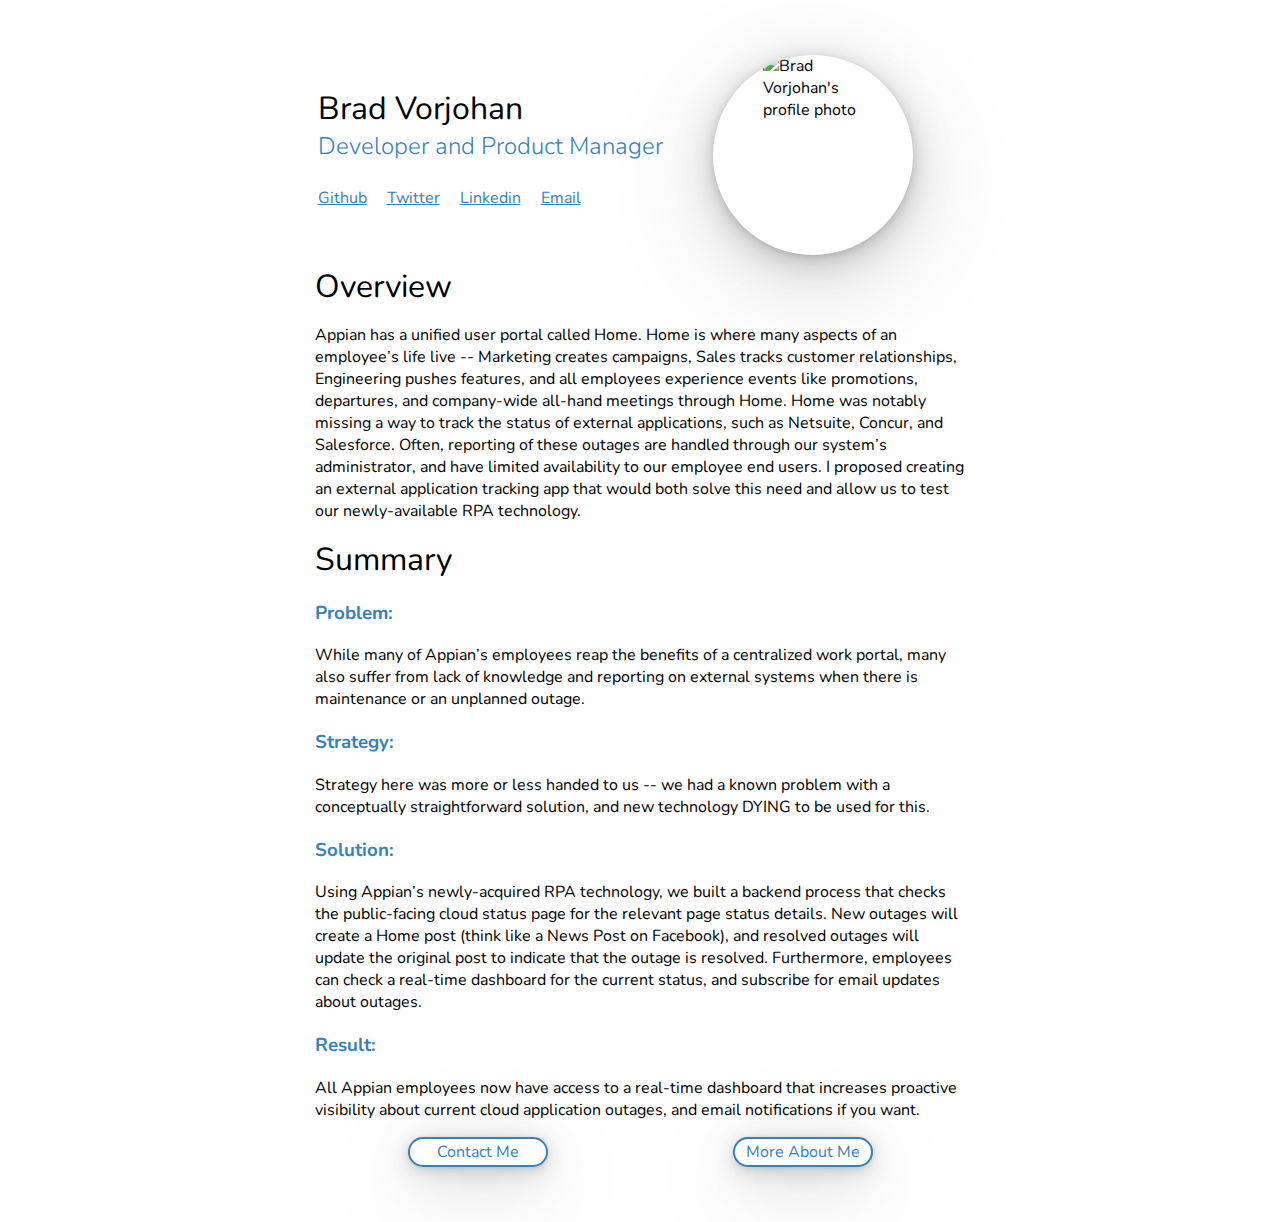
==== portfolio/index.html @ e85088d1 "adding first increment of portfolio" ====
<!DOCTYPE html>
<html>

<head>
  <title>Brad Vorjohan</title>
  <meta name="description" content="Brad Vorjohan, Developer and Product Manager" />

  <!-- Twitter data -->
  <meta name="twitter:card" content="summary">
  <meta name="twitter:title" content="Brad Vorjohan">
  <meta name="twitter:description" content="Brad Vorjohan, Developer and Product Manager">
  <meta name="twitter:creator" content="@bvorjohan">
  <meta name="twitter:image" content="http://brad-v.me/img/profile_square.png">

  <!-- Open Graph data -->
  <meta property="og:title" content="Brad Vorjohan" />
  <meta property="og:url" content="https://brad-v.me" />
  <meta property="og:image" content="http://brad-v.me/img/profile_square.png" />
  <meta property="og:description" content="Brad Vorjohan, Developer and Product Manager" />
  <meta property="og:site_name" content="Brad Vorjohan's portfolio website" />

  <!-- Favicon/theme -->
  <link rel="apple-touch-icon" sizes="180x180" href="/img/apple-touch-icon.png">
  <link rel="icon" type="image/png" href="/img/favicon-32x32.png" sizes="32x32">
  <link rel="icon" type="image/png" href="/img/favicon-16x16.png" sizes="16x16">
  <link rel="manifest" href="/img/manifest.json">
  <link rel="shortcut icon" href="/img/favicon.ico">
  <meta name="msapplication-config" content="/img/browserconfig.xml">
  <meta name="theme-color" content="#24252d">

  <meta name="viewport" content="width=device-width, initial-scale=1, maximum-scale=1">

  <link href="https://fonts.googleapis.com/css?family=Nunito&display=swap" rel="stylesheet">
  <link href="../css/main.css?v=1.0.1" rel="stylesheet">
  <script type='text/javascript' src='js/main.js'></script>
</head>

<body>
  <article class="container">
    <div class="header-section">
      <div class="header-frame">
        <h1>Brad Vorjohan</h1>
        <h2>Developer and Product Manager</h2>
        <div class="links">
          <a href="http://github.com/bvorjohan">Github</a>
          <a href="http://twitter.com/bvorjohan">Twitter</a>
          <!-- <a href="http://codepen.io/bvorjohan/">Codepen</a> -->
          <a href="https://linkedin.com/in/bvorjohan">Linkedin</a>
          <a href="mailto:brad@vorjohan.com">Email</a>
        </div>
      </div>
      <div class="img-frame">
        <img id="propic" src="https://brad-v.me/img/profile_square_400x400.png" alt="Brad Vorjohan's profile photo"></img>
      </div>
    </div>
    <div class="overview">
      <h1>Overview</h1>
      <p>
        Appian has a unified user portal called Home. Home is where many aspects
        of an employee’s life live -- Marketing creates campaigns, Sales tracks
        customer relationships, Engineering pushes features, and all employees
        experience events like promotions, departures, and company-wide all-hand
        meetings through Home. Home was notably missing a way to track the
        status of external applications, such as Netsuite, Concur, and
        Salesforce. Often, reporting of these outages are handled through our
        system’s administrator, and have limited availability to our employee
        end users. I proposed creating an external application tracking app that
        would both solve this need and allow us to test our newly-available RPA
        technology.
</p>
    </div>

    <div class="summary">
      <h1>Summary</h1>
      <h3>Problem:</h3>
      <p>
        While many of Appian’s employees reap the benefits of a centralized work
        portal, many also suffer from lack of knowledge and reporting on
        external systems when there is maintenance or an unplanned outage.
      </p>
      <h3>Strategy:</h3>
      <p>
        Strategy here was more or less handed to us -- we had a known problem
        with a conceptually straightforward solution, and new technology DYING
        to be used for this.
      </p>
      <h3>Solution:</h3>
      <p>
        Using Appian’s newly-acquired RPA technology, we built a backend process
        that checks the public-facing cloud status page for the relevant page
        status details. New outages will create a Home post (think like a News
        Post on Facebook), and resolved outages will update the original post to
        indicate that the outage is resolved. Furthermore, employees can check a
        real-time dashboard for the current status, and subscribe for email
        updates about outages.
      </p>
      <h3>Result:</h3>
      <p>
        All Appian employees now have access to a real-time dashboard that
        increases proactive visibility about current cloud application outages,
        and email notifications if you want.
      </p>
    </div>
    <div class="buttonContainer">
      <button onclick="window.location.href = 'https://brad-v.me/contact.html';">Contact Me</button>
      <button onclick="window.location.href = 'https://brad-v.me/timeline.html';">More About Me</button>
    </div>
  </article>
</body>

</html>
---- css/main.css ----
html,
body {
  width: 100%;
  margin: 0;
  padding: 0;
}

body,
button {
  background: #fff;
  color: #000;
  font-family: 'Nunito', sans-serif;
}

.container {
  margin: 50px auto;
  padding: 5px;
  max-width: 650px;
}

@media (max-width: 600px) {
  .container {
    padding: 20px;
  }
}



.header-section {
  display: flex;
  align-items: center;
  justify-content: space-between;
  flex-wrap: wrap;
}

.header-frame {
  max-width: 350px;
  margin: 0 0 0 0
}

h1 {
  font-weight: 400;
  margin: 0;
}

h2 {
  color: #3581B8;
  font-weight: 300;
  margin: 0 0 0.5em 0;
}

h3 {
  color: #3581B8;
}

a {
  color: #3581B8;
}

/* a:hover {
  font-weight: bold;
} */
/* .img-frame {
  position: relative;
  width: 200px;
  height: 200px;
  margin: 0 0 10px 0;
  border-radius: 50%;
  overflow: hidden;
}
.img-frame img {
  position: absolute;
  top: 50%;
  left: 50%;
  -webkit-transform: translate(-50%, -50%);
  transform: translate(-50%, -50%);
  height: 100%;
} */
.img-frame {
  position: relative;
  width: 200px;
  height: 200px;
  margin: 0 50px 10px 50px;
  border-radius: 50%;
  overflow: hidden;
  box-shadow:
    /* https://brumm.af/shadows
  6
  0.15
  25px
  114px
  0px */
    0 0.7px 3.2px rgba(0, 0, 0, 0.042),
    0 1.7px 7.6px rgba(0, 0, 0, 0.061),
    0 3.1px 14.3px rgba(0, 0, 0, 0.075),
    0 5.6px 25.5px rgba(0, 0, 0, 0.089),
    0 10.4px 47.6px rgba(0, 0, 0, 0.108),
    0 25px 114px rgba(0, 0, 0, 0.15);
}

.img-frame img {
  position: absolute;
  top: 50%;
  left: 50%;
  -webkit-transform: translate(-50%, -50%);
  transform: translate(-50%, -50%);
  height: 100%;
}

::selection {
  background-color: #F18805;
  color: #000;
}

.buttonContainer {
  width: 100%;
  display: flex;
  align-items: center;
  justify-content: center;
}

button {
  width: 140px;
  height: 30px;
  border: 2px solid #3581B8;
  border-radius: 15px;
  box-sizing: border-box;
  color: #3581B8;
  font-size: 1rem;
  overflow: auto;
  transition: 0.4s ease all;
  margin-left: auto;
  margin-right: auto;
  /* margin: 0 auto; */
  box-shadow:
    /* https://brumm.af/shadows
  6
  0.15
  25px
  114px
  0px */
    0 0.7px 3.2px rgba(0, 0, 0, 0.042),
    0 1.7px 7.6px rgba(0, 0, 0, 0.061),
    0 3.1px 14.3px rgba(0, 0, 0, 0.075),
    0 5.6px 25.5px rgba(0, 0, 0, 0.089),
    0 10.4px 47.6px rgba(0, 0, 0, 0.108),
    0 25px 114px rgba(0, 0, 0, 0.15);
}

button:hover {
  background: rgba(150, 151, 156, 0.1);
  cursor: pointer;
}

@media (max-width: 400px) {
  .buttonContainer{
    flex-direction: column;
  }

  button{
    margin-bottom: 10px;
  }
}

#contactForm {
  display: none;
}

.header-section {
  display: flex;
  align-items: center;
  justify-content: center;
  flex-wrap: wrap;
}

.header-frame {
  max-width: 350px;
}

.links {
  margin: 25px 0;
}

.links a:not(:last-child) {
  padding: 0 16px 0 0;
}

@media (max-width: 600px) {
  .links {
    text-align: center;
  }
}
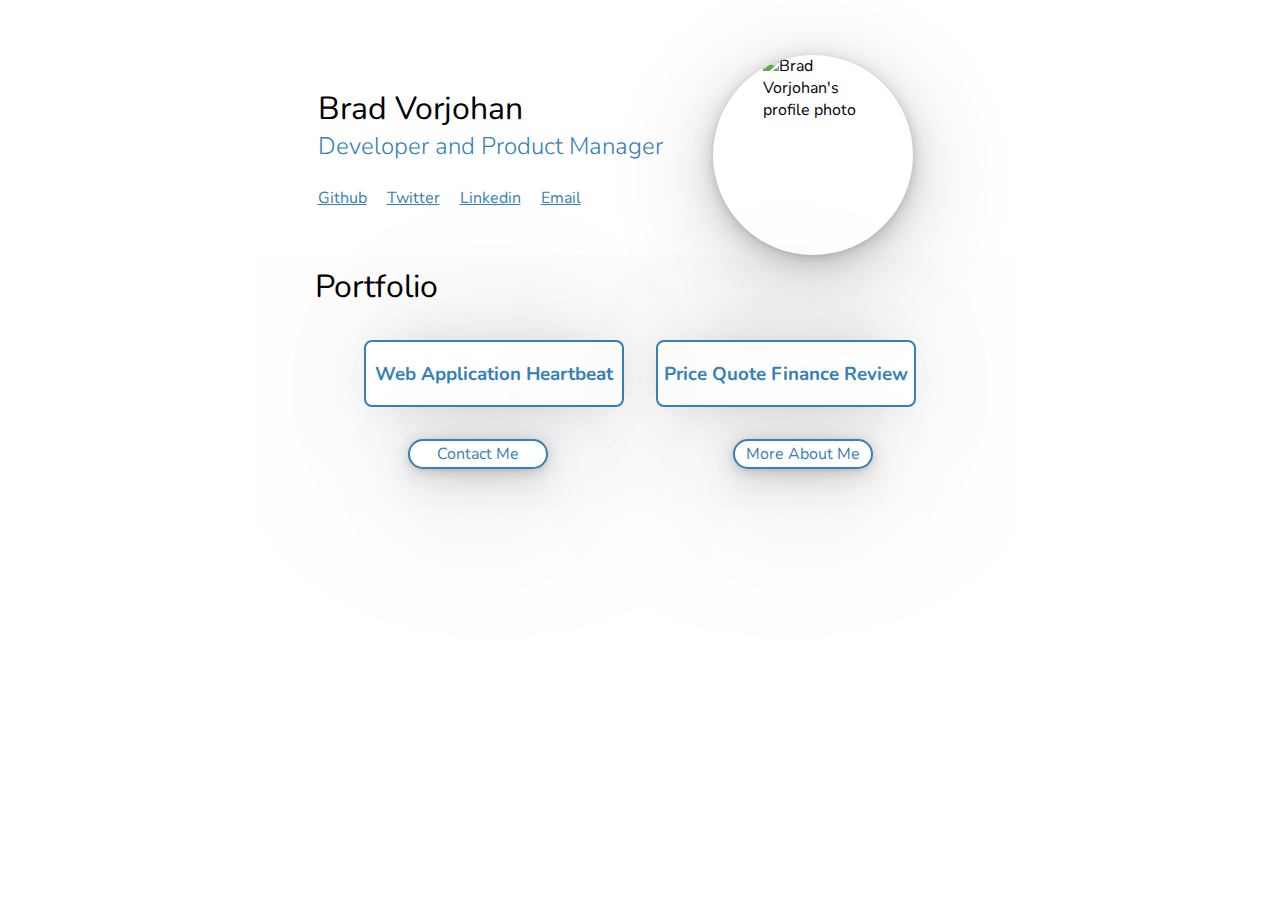
==== commit d960795e: "adding proper portfolio index page" ====
--- a/portfolio/index.html
+++ b/portfolio/index.html
@@ -3,12 +3,12 @@
 
 <head>
   <title>Brad Vorjohan</title>
-  <meta name="description" content="Brad Vorjohan, Developer and Product Manager" />
+  <meta name="description" content="Brad Vorjohan's Portfolio'" />
 
   <!-- Twitter data -->
   <meta name="twitter:card" content="summary">
   <meta name="twitter:title" content="Brad Vorjohan">
-  <meta name="twitter:description" content="Brad Vorjohan, Developer and Product Manager">
+  <meta name="twitter:description" content="Brad Vorjohan Portfolio">
   <meta name="twitter:creator" content="@bvorjohan">
   <meta name="twitter:image" content="http://brad-v.me/img/profile_square.png">
 
@@ -31,7 +31,7 @@
   <meta name="viewport" content="width=device-width, initial-scale=1, maximum-scale=1">
 
   <link href="https://fonts.googleapis.com/css?family=Nunito&display=swap" rel="stylesheet">
-  <link href="../css/main.css?v=1.0.1" rel="stylesheet">
+  <link href="../css/main.css?v=1.0.2" rel="stylesheet">
   <script type='text/javascript' src='js/main.js'></script>
 </head>
 
@@ -53,54 +53,22 @@
         <img id="propic" src="https://brad-v.me/img/profile_square_400x400.png" alt="Brad Vorjohan's profile photo"></img>
       </div>
     </div>
-    <div class="overview">
-      <h1>Overview</h1>
-      <p>
-        Appian has a unified user portal called Home. Home is where many aspects
-        of an employee’s life live -- Marketing creates campaigns, Sales tracks
-        customer relationships, Engineering pushes features, and all employees
-        experience events like promotions, departures, and company-wide all-hand
-        meetings through Home. Home was notably missing a way to track the
-        status of external applications, such as Netsuite, Concur, and
-        Salesforce. Often, reporting of these outages are handled through our
-        system’s administrator, and have limited availability to our employee
-        end users. I proposed creating an external application tracking app that
-        would both solve this need and allow us to test our newly-available RPA
-        technology.
-</p>
+    <h1>Portfolio</h1>
+    <div class="portfolio-links">
+
+      <a class="portfolio-link-wrapper" href="./heartbeat.html">
+        <h3>Web Application Heartbeat</h3>
+      </a>
+
+
+      <div class="portfolio-link-wrapper">
+        <h3>Price Quote Finance Review</h3>
+      </div>
+
     </div>
+    <!-- <div id="spacer" style="height: 100px;"  ></div> -->
 
-    <div class="summary">
-      <h1>Summary</h1>
-      <h3>Problem:</h3>
-      <p>
-        While many of Appian’s employees reap the benefits of a centralized work
-        portal, many also suffer from lack of knowledge and reporting on
-        external systems when there is maintenance or an unplanned outage.
-      </p>
-      <h3>Strategy:</h3>
-      <p>
-        Strategy here was more or less handed to us -- we had a known problem
-        with a conceptually straightforward solution, and new technology DYING
-        to be used for this.
-      </p>
-      <h3>Solution:</h3>
-      <p>
-        Using Appian’s newly-acquired RPA technology, we built a backend process
-        that checks the public-facing cloud status page for the relevant page
-        status details. New outages will create a Home post (think like a News
-        Post on Facebook), and resolved outages will update the original post to
-        indicate that the outage is resolved. Furthermore, employees can check a
-        real-time dashboard for the current status, and subscribe for email
-        updates about outages.
-      </p>
-      <h3>Result:</h3>
-      <p>
-        All Appian employees now have access to a real-time dashboard that
-        increases proactive visibility about current cloud application outages,
-        and email notifications if you want.
-      </p>
-    </div>
+
     <div class="buttonContainer">
       <button onclick="window.location.href = 'https://brad-v.me/contact.html';">Contact Me</button>
       <button onclick="window.location.href = 'https://brad-v.me/timeline.html';">More About Me</button>
@@ -108,4 +76,4 @@
   </article>
 </body>
 
-</html>
+</html>--- a/css/main.css
+++ b/css/main.css
@@ -57,25 +57,6 @@
   color: #3581B8;
 }
 
-/* a:hover {
-  font-weight: bold;
-} */
-/* .img-frame {
-  position: relative;
-  width: 200px;
-  height: 200px;
-  margin: 0 0 10px 0;
-  border-radius: 50%;
-  overflow: hidden;
-}
-.img-frame img {
-  position: absolute;
-  top: 50%;
-  left: 50%;
-  -webkit-transform: translate(-50%, -50%);
-  transform: translate(-50%, -50%);
-  height: 100%;
-} */
 .img-frame {
   position: relative;
   width: 200px;
@@ -152,7 +133,7 @@
   cursor: pointer;
 }
 
-@media (max-width: 400px) {
+@media (max-width: 500px) {
   .buttonContainer{
     flex-direction: column;
   }
@@ -160,6 +141,50 @@
   button{
     margin-bottom: 10px;
   }
+}
+
+.portfolio-links {
+  display: flex;
+  flex-wrap: wrap;
+  justify-content: center;
+margin-top: 1rem;
+margin-bottom: 1rem;
+
+}
+
+
+
+.portfolio-link-wrapper {
+  border: 2px solid #3581B8;
+  border-radius: 0.5em;
+  margin: 1rem;
+  width: 16em;
+  min-width: 10em;
+  display: flex;
+  justify-content: center;
+  text-decoration: none;
+  box-shadow:
+  0 0.4px 8.2px -21px rgba(0, 0, 0, 0.104),
+  0 1px 19.6px -21px rgba(0, 0, 0, 0.149),
+  0 1.9px 36.9px -21px rgba(0, 0, 0, 0.185),
+  0 3.4px 65.9px -21px rgba(0, 0, 0, 0.221),
+  0 6.3px 123.2px -21px rgba(0, 0, 0, 0.266),
+  0 15px 295px -21px rgba(0, 0, 0, 0.37)
+;
+
+}
+
+
+
+.portfolio-link-wrapper:hover {
+  background: rgba(150, 151, 156, 0.1);
+  cursor: pointer;
+}
+
+
+
+
+.portfolio-link {
 }
 
 #contactForm {
